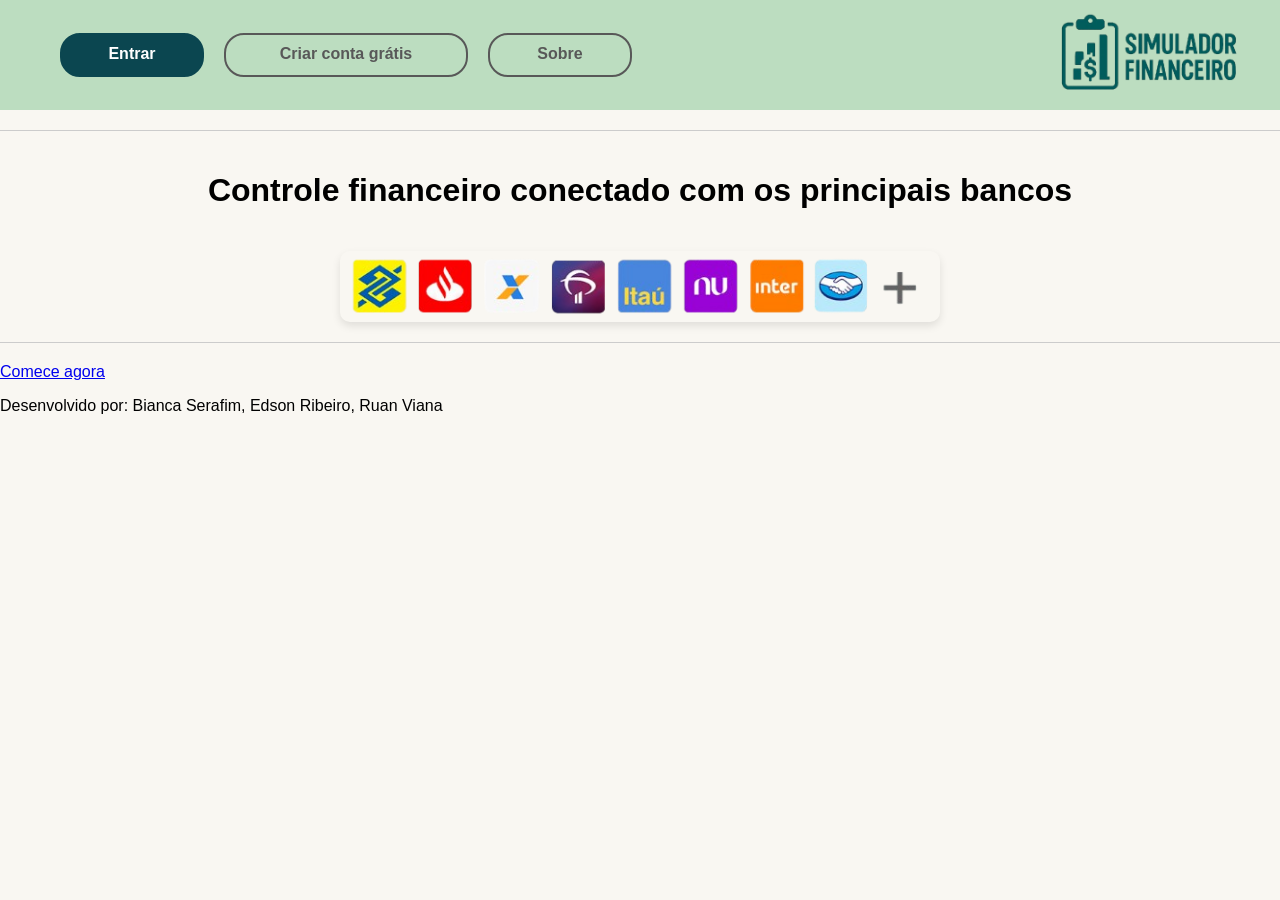
==== Trabalho.HTML/index.html @ 44dba55f "Primeira Versão" ====
<!DOCTYPE html>
<html lang="pt-BR">
<head>
    <meta charset="UTF-8">
    <meta name="viewport" content="width=device-width, initial-scale=1.0">
    <title>Simulador Financeiro Pessoal</title>
    <link rel="stylesheet" href="style.css">
</head>
<body>
    <header class="header">
        <ul>
            <a class="Entrar" href="login.html">Entrar</a>
            <a class="Criar" href="cadastro.html">Criar conta grátis</a>
            <a class="Sobre" href="historia.html">Sobre</a>
        </ul>
        <img class="logo" src="Images/01.png" alt="Imagem representando finanças"">
    </header>
    <hr>
    <div class="container">
    <main>
            <h1 class="bancos">Controle financeiro conectado com os principais bancos</h1>
            <img class="imagem-banco" src="Images/Bancos.01.png" alt="Imagem representando bancos" width="500">
    </main>
    </div>
    <hr>
    <p><a class="cadastro" href="cadastro.html">Comece agora</a></p>
    <footer>
        <p>Desenvolvido por: Bianca Serafim, Edson Ribeiro, Ruan Viana</p>
    </footer>
</body>
</html>
---- Trabalho.HTML/style.css ----
body{
    font-family: Arial, sans-serif;
    margin: 0;
    background-color: #f9f7f2;
}
.header{
    display: flex;
    justify-content: space-between;
    align-items: center;
    padding: 40px 20px;
    background-color: #bcddc0;
    height: 30px;
}
.logo{
    width: 14rem;
    height: auto;
}

.header ul{
    list-style: none;
    display: flex;
    gap: 20px;
}
.header ul a{
    text-decoration: none;
    font-weight: bold;
}
.Entrar{
    color:white;
    text-decoration: none;
    font-weight: bold;
    border-radius: 20px;
    padding: 10px 20px;
    border: #0b4650 solid 2px;
    background-color: #0b4650;
    height: 20px;
    width: 100px;
    text-align: center;
    transition: background-color 0.3s, color 0.3s;
}
.Entrar:hover{
    background-color: #0d5b69;
}
.Criar{
    color:#585858;
    text-decoration: none;
    font-weight: bold;
    border-radius: 20px;
    padding: 10px 20px;
    border: #585858 solid 2px;
    background-color: none;
    height: 20px;
    width: 200px;
    text-align: center;
    transition: background-color 0.3s, color 0.3s;
}
.Criar:hover{
    background-color: #0d5b69;
    color: white;
    border: none;
}
.Sobre{
    color:#585858;
    text-decoration: none;
    font-weight: bold;
    border-radius: 20px;
    padding: 10px 20px;
    border: #585858 solid 2px;
    background-color: none;
    height: 20px;
    width: 100px;
    text-align: center;
    transition: background-color 0.3s, color 0.3s;
}
.Sobre:hover{
    background-color: #346a74;
    color: white;
    border: none;
}
.bancos{
    display: flex;
    flex-direction: column;
    align-items: center;
    padding: 20px;
}
.imagem-banco {
    width: 600px;
    margin: 20px auto;
    border-radius: 10px;
    box-shadow: 0 4px 8px rgba(0, 0, 0, 0.1);
    display: block; 
    max-width: 100%;
    height: auto;
}
hr {
  border: none;
  height: 1px;
  background-color: #ccc;
  margin: 20px 0;
}
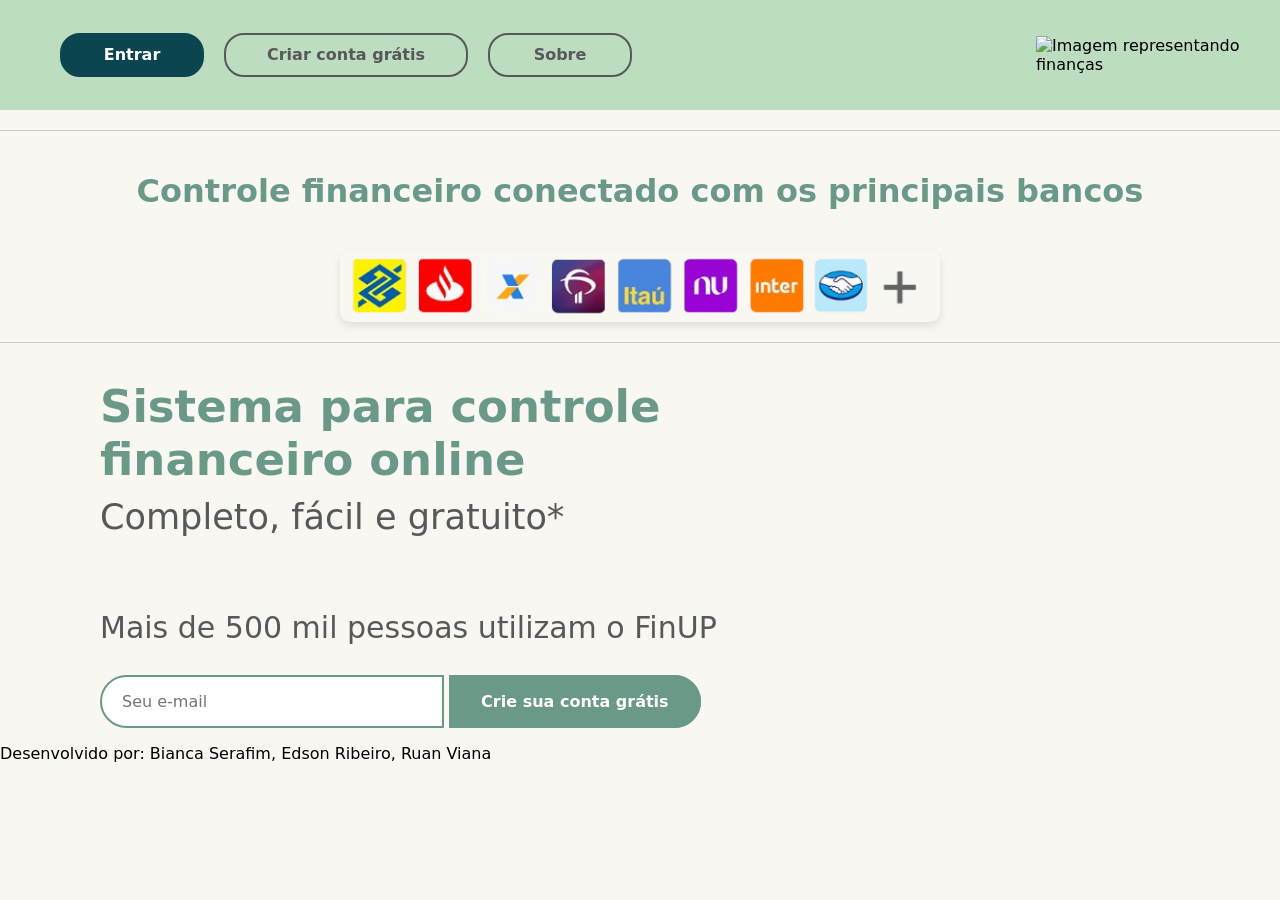
==== commit 886e4881: "Update index.html" ====
--- a/Trabalho.HTML/index.html
+++ b/Trabalho.HTML/index.html
@@ -13,19 +13,31 @@
             <a class="Criar" href="cadastro.html">Criar conta grátis</a>
             <a class="Sobre" href="historia.html">Sobre</a>
         </ul>
-        <img class="logo" src="Images/01.png" alt="Imagem representando finanças"">
+        <img class="logo" src="Images/FinUp.png" alt="Imagem representando finanças"">
     </header>
     <hr>
-    <div class="container">
+    <div class="">
     <main>
             <h1 class="bancos">Controle financeiro conectado com os principais bancos</h1>
             <img class="imagem-banco" src="Images/Bancos.01.png" alt="Imagem representando bancos" width="500">
     </main>
     </div>
-    <hr>
-    <p><a class="cadastro" href="cadastro.html">Comece agora</a></p>
+
+        <hr>
+
+    <div  id="article">
+        <h2 class="mensagem">Sistema para controle <br> financeiro online</h2>
+        <h3 class="continua">Completo, fácil e gratuito*</h3>
+    </div>
+    <br>
+    <br>
+    <div class="criar-conta">
+        <p class="cadastro-msg">Mais de 500 mil pessoas utilizam o FinUP</p>
+        <input type="email" name="email" id="Seu-email" placeholder="Seu e-mail" required>
+        <a href="cadastro.html" class="botao-cadastro">Crie sua conta grátis</a>
+    </div>
     <footer>
         <p>Desenvolvido por: Bianca Serafim, Edson Ribeiro, Ruan Viana</p>
     </footer>
 </body>
-</html>+</html>
--- a/Trabalho.HTML/style.css
+++ b/Trabalho.HTML/style.css
@@ -1,7 +1,10 @@
+*{
+    font-family: system-ui, -apple-system, BlinkMacSystemFont, 'Segoe UI', Roboto, Oxygen, Ubuntu, Cantarell, 'Open Sans', 'Helvetica Neue', sans-serif;
+}
 body{
-    font-family: Arial, sans-serif;
     margin: 0;
     background-color: #f9f7f2;
+    display: block;
 }
 .header{
     display: flex;
@@ -92,9 +95,61 @@
     max-width: 100%;
     height: auto;
 }
+.bancos{
+    text-align: center;
+    color: rgb(106, 153, 136);
+    margin-bottom: 20px;
+    font-size: 2rem;
+}
 hr {
   border: none;
   height: 1px;
   background-color: #ccc;
   margin: 20px 0;
-}+}
+#article {
+    margin-left: 100px;
+    font-size: 30px;
+    color: rgb(106, 153, 136);
+}
+.mensagem {
+    margin-bottom: 10px;
+}
+.continua {
+    margin-top: 0;
+    font-weight: 100;
+    color: #585858
+}
+.cadastro-msg{
+    font-weight: 100;
+    font-size: 30px;
+    margin-left: 100px;
+    margin-top: 0;
+    color: #585858;
+}
+#Seu-email{
+    flex: 1;
+    padding: 15px 20px;
+    outline: none;
+    font-size: 16px;
+    border-radius: 50px 0 0 50px;
+    border: 2px solid rgb(106, 153, 136);
+    width: 300px;
+    margin-left: 100px;
+}
+.botao-cadastro{
+    background-color: rgb(106, 153, 136);
+    color: white;
+    border: 2px solid rgb(106, 153, 136);
+    padding: 15px 30px;
+    font-weight: bold;
+    font-size: 16px;
+    cursor: pointer;
+    transition: background-color 0.3s ease;
+    border-radius: 0 50px 50px 0;
+    border: 2px solid rgb(106, 153, 136);
+    text-decoration: none;
+}
+.botao-cadastro button:hover {
+    background-color: rgb(106, 153, 136)
+}
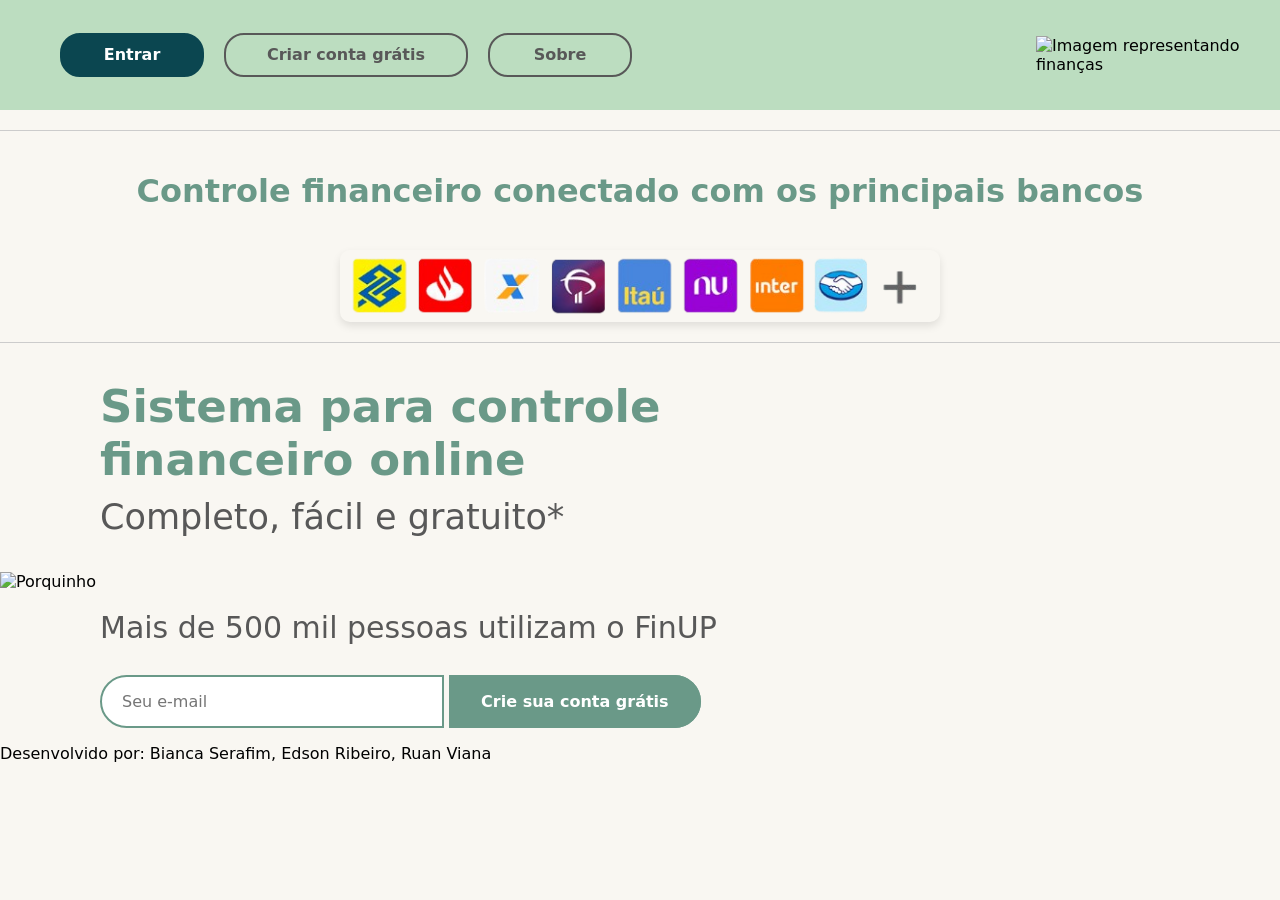
==== commit 58daa704: "Update index.html" ====
--- a/Trabalho.HTML/index.html
+++ b/Trabalho.HTML/index.html
@@ -29,6 +29,7 @@
         <h2 class="mensagem">Sistema para controle <br> financeiro online</h2>
         <h3 class="continua">Completo, fácil e gratuito*</h3>
     </div>
+    <img class="porquinho" src="Images/porquinho.png" alt="Porquinho">
     <br>
     <br>
     <div class="criar-conta">
@@ -36,7 +37,7 @@
         <input type="email" name="email" id="Seu-email" placeholder="Seu e-mail" required>
         <a href="cadastro.html" class="botao-cadastro">Crie sua conta grátis</a>
     </div>
-    <footer>
+    <footer class="rodape">
         <p>Desenvolvido por: Bianca Serafim, Edson Ribeiro, Ruan Viana</p>
     </footer>
 </body>
